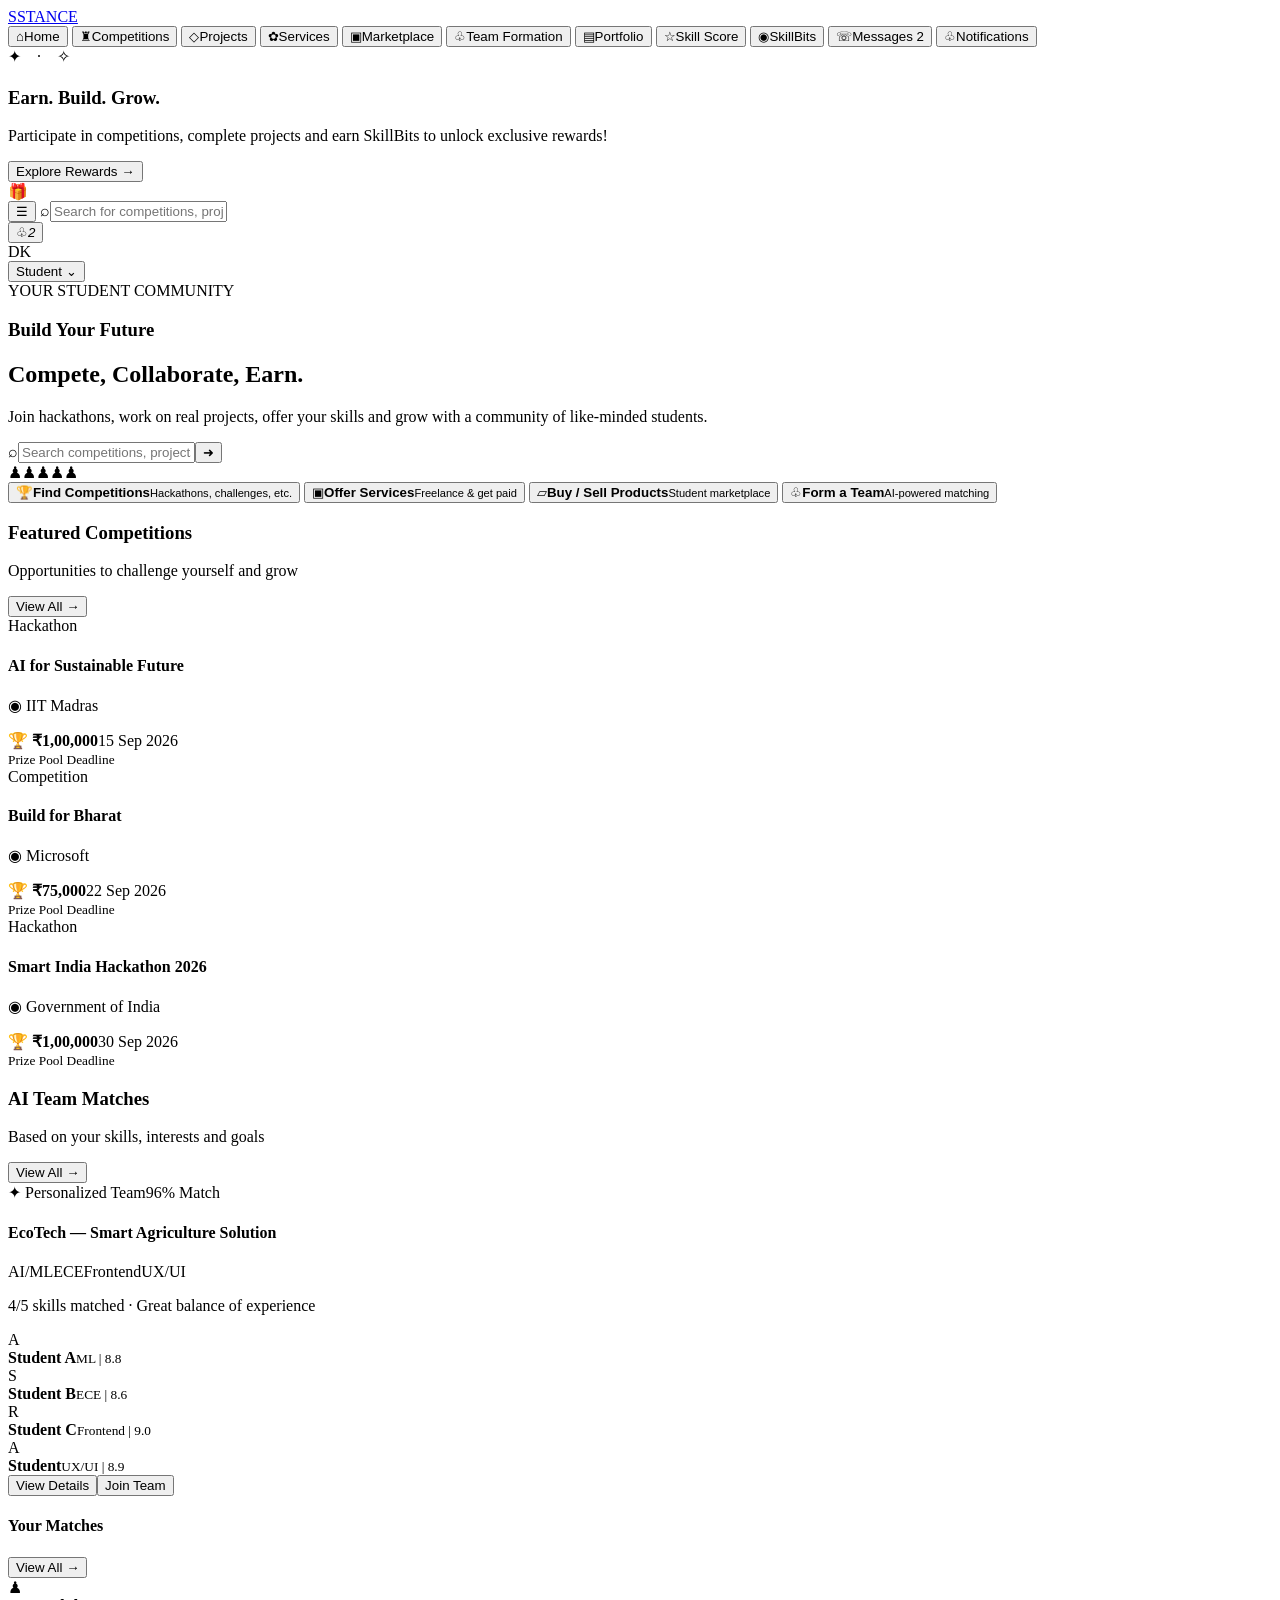
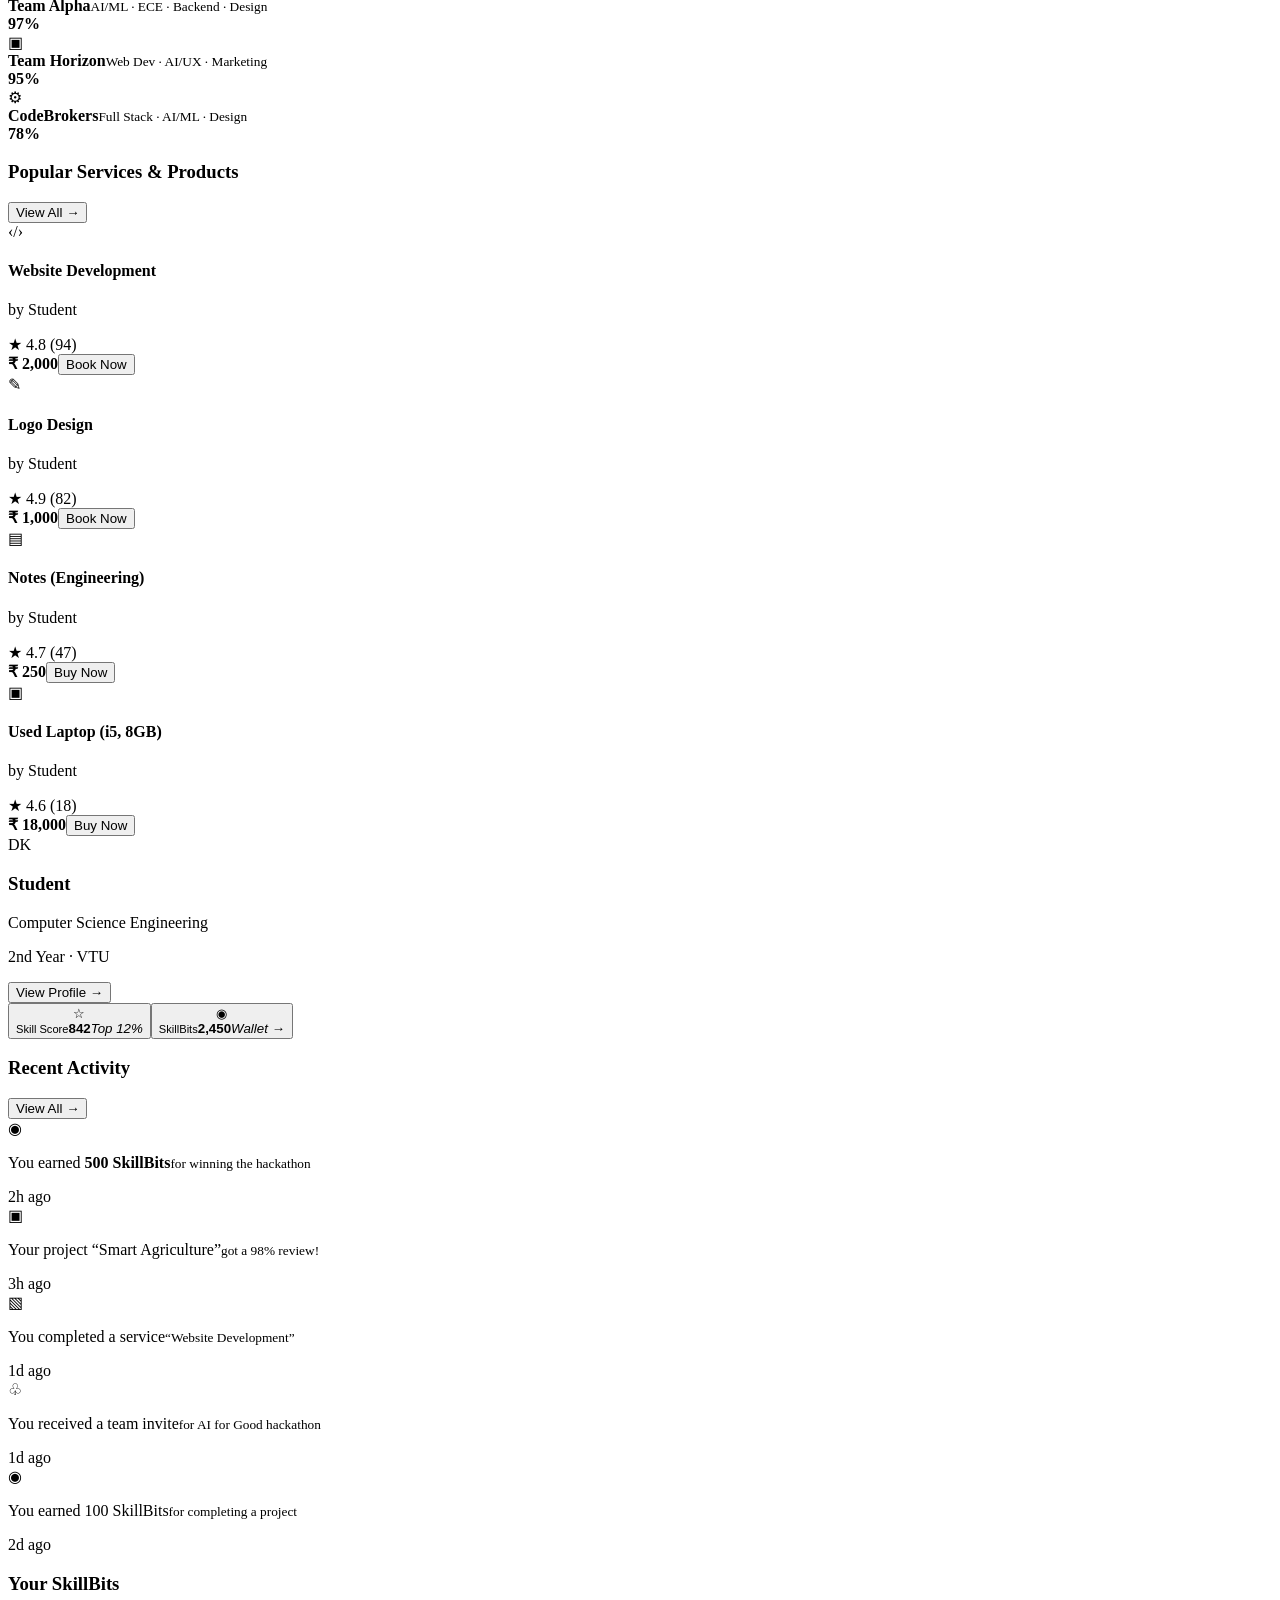
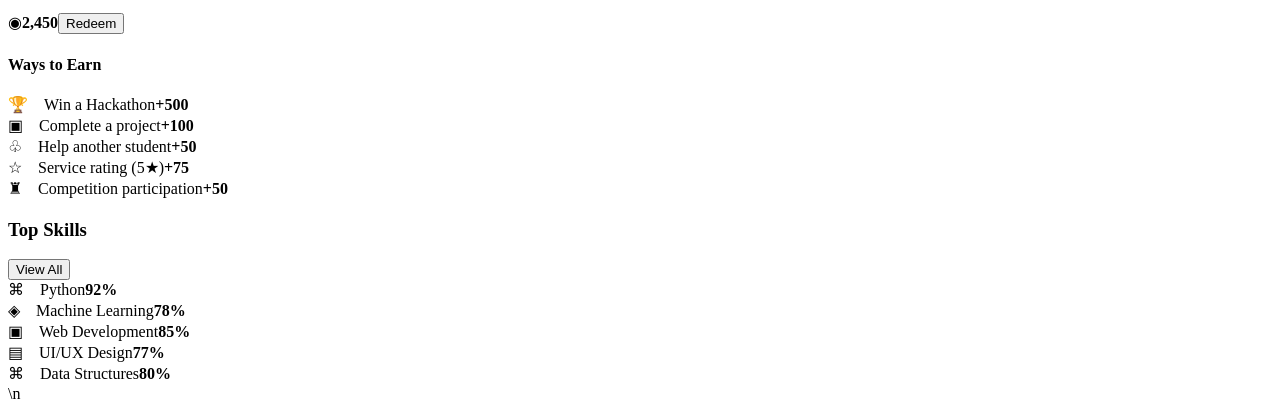
==== public/index.html @ 2050c443 "Add public/index.html" ====
<!doctype html>
<html lang="en">
<head>
<meta charset="utf-8"><meta name="viewport" content="width=device-width,initial-scale=1">
<meta name="theme-color" content="#11101b">
<title>STANCE — Build Your Future</title>
<link rel="stylesheet" href="/styles.css"><link rel="stylesheet" href="/tabs.css">
<link rel="preconnect" href="https://fonts.googleapis.com"><link href="https://fonts.googleapis.com/css2?family=DM+Sans:wght@400;500;600;700;800&display=swap" rel="stylesheet">
</head>
<body>
<div class="app-shell">
<aside class="sidebar">
  <a class="brand" href="#" aria-label="STANCE home"><span class="brand-mark">S</span><span>STANCE</span></a>
  <nav class="nav-list" aria-label="Main navigation">
    <button class="nav-item active" data-page="Home"><span class="nav-icon">⌂</span>Home</button>
    <button class="nav-item" data-page="Competitions"><span class="nav-icon">♜</span>Competitions</button>
    <button class="nav-item" data-page="Projects"><span class="nav-icon">◇</span>Projects</button>
    <button class="nav-item" data-page="Services"><span class="nav-icon">✿</span>Services</button>
    <button class="nav-item" data-page="Marketplace"><span class="nav-icon">▣</span>Marketplace</button>
    <button class="nav-item" data-page="Team Formation"><span class="nav-icon">♧</span>Team Formation</button>
    <button class="nav-item" data-page="Portfolio"><span class="nav-icon">▤</span>Portfolio</button>
    <button class="nav-item" data-page="Skill Score"><span class="nav-icon">☆</span>Skill Score</button>
    <button class="nav-item" data-page="SkillBits"><span class="nav-icon">◉</span>SkillBits</button>
    <button class="nav-item" data-page="Messages"><span class="nav-icon">☏</span>Messages <span class="nav-badge">2</span></button>
    <button class="nav-item" data-page="Notifications"><span class="nav-icon">♧</span>Notifications</button>
  </nav>
  <div class="sidebar-promo"><div class="promo-stars">✦　·　✧</div><h3>Earn. Build. Grow.</h3><p>Participate in competitions, complete projects and earn SkillBits to unlock exclusive rewards!</p><button class="btn btn-white" data-action="rewards">Explore Rewards <span>→</span></button><div class="gift-art">🎁</div></div>
</aside>
<main class="main-area">
<header class="topbar">
  <button class="mobile-menu" aria-label="Toggle navigation">☰</button>
  <label class="top-search"><span>⌕</span><input id="globalSearch" placeholder="Search for competitions, projects, services, or people..." autocomplete="off"></label>
  <div class="top-actions"><button class="icon-button" id="notificationsBtn" aria-label="Notifications">♧<i>2</i></button><div class="mini-avatar">DK</div><button class="profile-menu" id="profileBtn">Student <span>⌄</span></button></div>
</header>
<div class="dashboard">
<section class="content-column">
  <section class="hero">
    <div class="hero-copy"><div class="eyebrow">YOUR STUDENT COMMUNITY</div><h1>Build Your Future</h1><h2>Compete, Collaborate, Earn.</h2><p>Join hackathons, work on real projects, offer your skills and grow with a community of like-minded students.</p>
    <label class="hero-search"><span>⌕</span><input id="heroSearch" placeholder="Search competitions, projects, services..."><button id="heroSearchBtn" aria-label="Search">➜</button></label></div>
    <div class="hero-art" aria-hidden="true"><div class="sun"></div><div class="cityline"></div><div class="students"><span>♟</span><span>♟</span><span>♟</span><span>♟</span><span>♟</span></div></div>
  </section>
  <section class="quick-grid">
    <button class="quick-card" data-page="Competitions"><span class="quick-icon amber">🏆</span><strong>Find Competitions</strong><small>Hackathons, challenges, etc.</small></button>
    <button class="quick-card" data-page="Services"><span class="quick-icon blue">▣</span><strong>Offer Services</strong><small>Freelance &amp; get paid</small></button>
    <button class="quick-card" data-page="Marketplace"><span class="quick-icon pink">▱</span><strong>Buy / Sell Products</strong><small>Student marketplace</small></button>
    <button class="quick-card" data-page="Team Formation"><span class="quick-icon violet">♧</span><strong>Form a Team</strong><small>AI-powered matching</small></button>
  </section>
  <section class="section-block" id="competitions">
    <div class="section-heading"><div><h3>Featured Competitions</h3><p class="section-subtitle">Opportunities to challenge yourself and grow</p></div><button class="text-link" data-page="Competitions">View All →</button></div>
    <div class="competition-grid searchable">
      <article class="competition-card nature"><span class="tag green-tag">Hackathon</span><div class="competition-content"><h4>AI for Sustainable Future</h4><p>◉ IIT Madras</p><div class="competition-meta"><b>🏆 ₹1,00,000</b><span>15 Sep 2026</span></div><small>Prize Pool <span>Deadline</span></small></div></article>
      <article class="competition-card tech"><span class="tag blue-tag">Competition</span><div class="competition-content"><h4>Build for Bharat</h4><p>◉ Microsoft</p><div class="competition-meta"><b>🏆 ₹75,000</b><span>22 Sep 2026</span></div><small>Prize Pool <span>Deadline</span></small></div></article>
      <article class="competition-card india"><span class="tag purple-tag">Hackathon</span><div class="competition-content"><h4>Smart India Hackathon 2026</h4><p>◉ Government of India</p><div class="competition-meta"><b>🏆 ₹1,00,000</b><span>30 Sep 2026</span></div><small>Prize Pool <span>Deadline</span></small></div></article>
    </div>
  </section>
  <section class="section-block">
    <div class="section-heading"><div><h3>AI Team Matches</h3><p class="section-subtitle">Based on your skills, interests and goals</p></div><button class="text-link" data-page="Team Formation">View All →</button></div>
    <div class="team-layout">
      <article class="recommended-card searchable"><div class="recommend-top"><span class="recommend-label">✦ Personalized Team</span><span class="match-pill">96% Match</span></div><h4>EcoTech — Smart Agriculture Solution</h4><div class="skill-tags"><span>AI/ML</span><span>ECE</span><span>Frontend</span><span>UX/UI</span></div><p class="muted tiny">4/5 skills matched · Great balance of experience</p><div class="members"><div class="member"><div class="member-avatar avatar-one">A</div><strong>Student A</strong><small>ML | 8.8</small></div><div class="member"><div class="member-avatar avatar-two">S</div><strong>Student B</strong><small>ECE | 8.6</small></div><div class="member"><div class="member-avatar avatar-three">R</div><strong>Student C</strong><small>Frontend | 9.0</small></div><div class="member"><div class="member-avatar avatar-four">A</div><strong>Student</strong><small>UX/UI | 8.9</small></div></div><div class="card-actions"><button class="btn btn-outline" data-action="details">View Details</button><button class="btn btn-primary" data-action="join">Join Team</button></div></article>
      <article class="matches-card"><div class="mini-heading"><h4>Your Matches</h4><button class="text-link" data-page="Team Formation">View All →</button></div><div class="match-row"><span class="match-icon">♟</span><div><strong>Team Alpha</strong><small>AI/ML · ECE · Backend · Design</small></div><b>97%</b></div><div class="match-row"><span class="match-icon">▣</span><div><strong>Team Horizon</strong><small>Web Dev · AI/UX · Marketing</small></div><b>95%</b></div><div class="match-row"><span class="match-icon">⚙</span><div><strong>CodeBrokers</strong><small>Full Stack · AI/ML · Design</small></div><b>78%</b></div></article>
    </div>
  </section>
  <section class="section-block services-section">
    <div class="section-heading"><div><h3>Popular Services &amp; Products</h3></div><button class="text-link" data-page="Marketplace">View All →</button></div>
    <div class="product-grid searchable">
      <article class="product-card"><span class="product-icon">‹/›</span><div class="product-info"><h4>Website Development</h4><p>by Student</p><div class="rating">★ 4.8 <span>(94)</span></div><div class="product-bottom"><strong>₹ 2,000</strong><button class="small-btn" data-action="book">Book Now</button></div></div></article>
      <article class="product-card"><span class="product-icon">✎</span><div class="product-info"><h4>Logo Design</h4><p>by Student</p><div class="rating">★ 4.9 <span>(82)</span></div><div class="product-bottom"><strong>₹ 1,000</strong><button class="small-btn" data-action="book">Book Now</button></div></div></article>
      <article class="product-card"><span class="product-icon">▤</span><div class="product-info"><h4>Notes (Engineering)</h4><p>by Student</p><div class="rating">★ 4.7 <span>(47)</span></div><div class="product-bottom"><strong>₹ 250</strong><button class="small-btn" data-action="buy">Buy Now</button></div></div></article>
      <article class="product-card"><span class="product-icon">▣</span><div class="product-info"><h4>Used Laptop (i5, 8GB)</h4><p>by Student</p><div class="rating">★ 4.6 <span>(18)</span></div><div class="product-bottom"><strong>₹ 18,000</strong><button class="small-btn" data-action="buy">Buy Now</button></div></div></article>
    </div>
  </section>
</section>
<aside class="right-column">
  <section class="profile-card panel"><div class="profile-main"><div class="profile-avatar">DK</div><div><h3>Student</h3><p>Computer Science Engineering</p><p>2nd Year · VTU</p><button class="text-link" data-action="profile">View Profile →</button></div></div><div class="stats-grid"><button class="stat-box" data-page="Skill Score"><span class="stat-symbol purple">☆</span><div><small>Skill Score</small><strong>842</strong><em>Top 12%</em></div></button><button class="stat-box" data-page="SkillBits"><span class="stat-symbol gold">◉</span><div><small>SkillBits</small><strong>2,450</strong><em>Wallet →</em></div></button></div></section>
  <section class="panel activity-panel"><div class="panel-heading"><h3>Recent Activity</h3><button class="text-link" data-page="Notifications">View All →</button></div><div class="activity-list"><div class="activity-row"><span class="activity-icon gold-bg">◉</span><p>You earned <b>500 SkillBits</b><small>for winning the hackathon</small></p><time>2h ago</time></div><div class="activity-row"><span class="activity-icon green-bg">▣</span><p>Your project “Smart Agriculture”<small>got a 98% review!</small></p><time>3h ago</time></div><div class="activity-row"><span class="activity-icon violet-bg">▧</span><p>You completed a service<small>“Website Development”</small></p><time>1d ago</time></div><div class="activity-row"><span class="activity-icon blue-bg">♧</span><p>You received a team invite<small>for AI for Good hackathon</small></p><time>1d ago</time></div><div class="activity-row"><span class="activity-icon gold-bg">◉</span><p>You earned 100 SkillBits<small>for completing a project</small></p><time>2d ago</time></div></div></section>
  <section class="panel wallet-panel" id="wallet"><div class="panel-heading"><h3>Your SkillBits</h3></div><div class="wallet-total"><span class="coin">◉</span><strong id="walletAmount">2,450</strong><button class="btn btn-primary" data-action="redeem">Redeem</button></div><h4>Ways to Earn</h4><div class="earn-row"><span>🏆　Win a Hackathon</span><b>+500</b></div><div class="earn-row"><span>▣　Complete a project</span><b>+100</b></div><div class="earn-row"><span>♧　Help another student</span><b>+50</b></div><div class="earn-row"><span>☆　Service rating (5★)</span><b>+75</b></div><div class="earn-row"><span>♜　Competition participation</span><b>+50</b></div></section>
  <section class="panel skills-panel"><div class="panel-heading"><h3>Top Skills</h3><button class="text-link" data-page="Skill Score">View All</button></div><div class="skill-bar"><div><span>⌘　Python</span><b>92%</b></div><i><span style="width:92%"></span></i></div><div class="skill-bar"><div><span>◈　Machine Learning</span><b>78%</b></div><i><span style="width:78%"></span></i></div><div class="skill-bar"><div><span>▣　Web Development</span><b>85%</b></div><i><span style="width:85%"></span></i></div><div class="skill-bar"><div><span>▤　UI/UX Design</span><b>77%</b></div><i><span style="width:77%"></span></i></div><div class="skill-bar"><div><span>⌘　Data Structures</span><b>80%</b></div><i><span style="width:80%"></span></i></div></section>
</aside>
</div>
</div>
<div class="toast" id="toast" role="status" aria-live="polite"></div>
<dialog id="profileEditor" class="profile-editor"><form id="profileForm"><div class="dialog-head"><h2>My student profile</h2><button type="button" id="profileClose">✕</button></div><p>Fill in your details. Your profile stays private unless you turn on teammate discovery.</p><label>Display name<input name="display_name" maxlength="80" placeholder="How should STANCE address you?"></label><label>Branch<input name="branch" placeholder="e.g. Computer Science"></label><label>Study year<input name="study_year" placeholder="e.g. 2nd Year"></label><label>Institution<input name="institution" placeholder="College / university"></label><label>About you<textarea name="bio" maxlength="600" placeholder="A short introduction"></textarea></label><label>Skills (comma separated)<input name="skills" placeholder="Python, Web Development, IoT"></label><label>Interests (comma separated)<input name="interests" placeholder="Hackathons, AI, sustainability"></label><label class="discover-toggle"><input type="checkbox" name="discoverable"> Allow my profile to appear in teammate discovery</label><button class="btn btn-primary" type="submit">Save profile</button><p id="profileMsg" role="status"></p></form></dialog>\n<dialog id="actionDialog"><div class="dialog-head"><span class="brand-mark">S</span><button id="closeDialog" aria-label="Close">✕</button></div><h2 id="dialogTitle">Welcome to STANCE</h2><p id="dialogText">Your student journey starts here.</p><button class="btn btn-primary dialog-ok" id="dialogOk">Got it</button></dialog>
<script src="/app.js"></script>
</body></html>
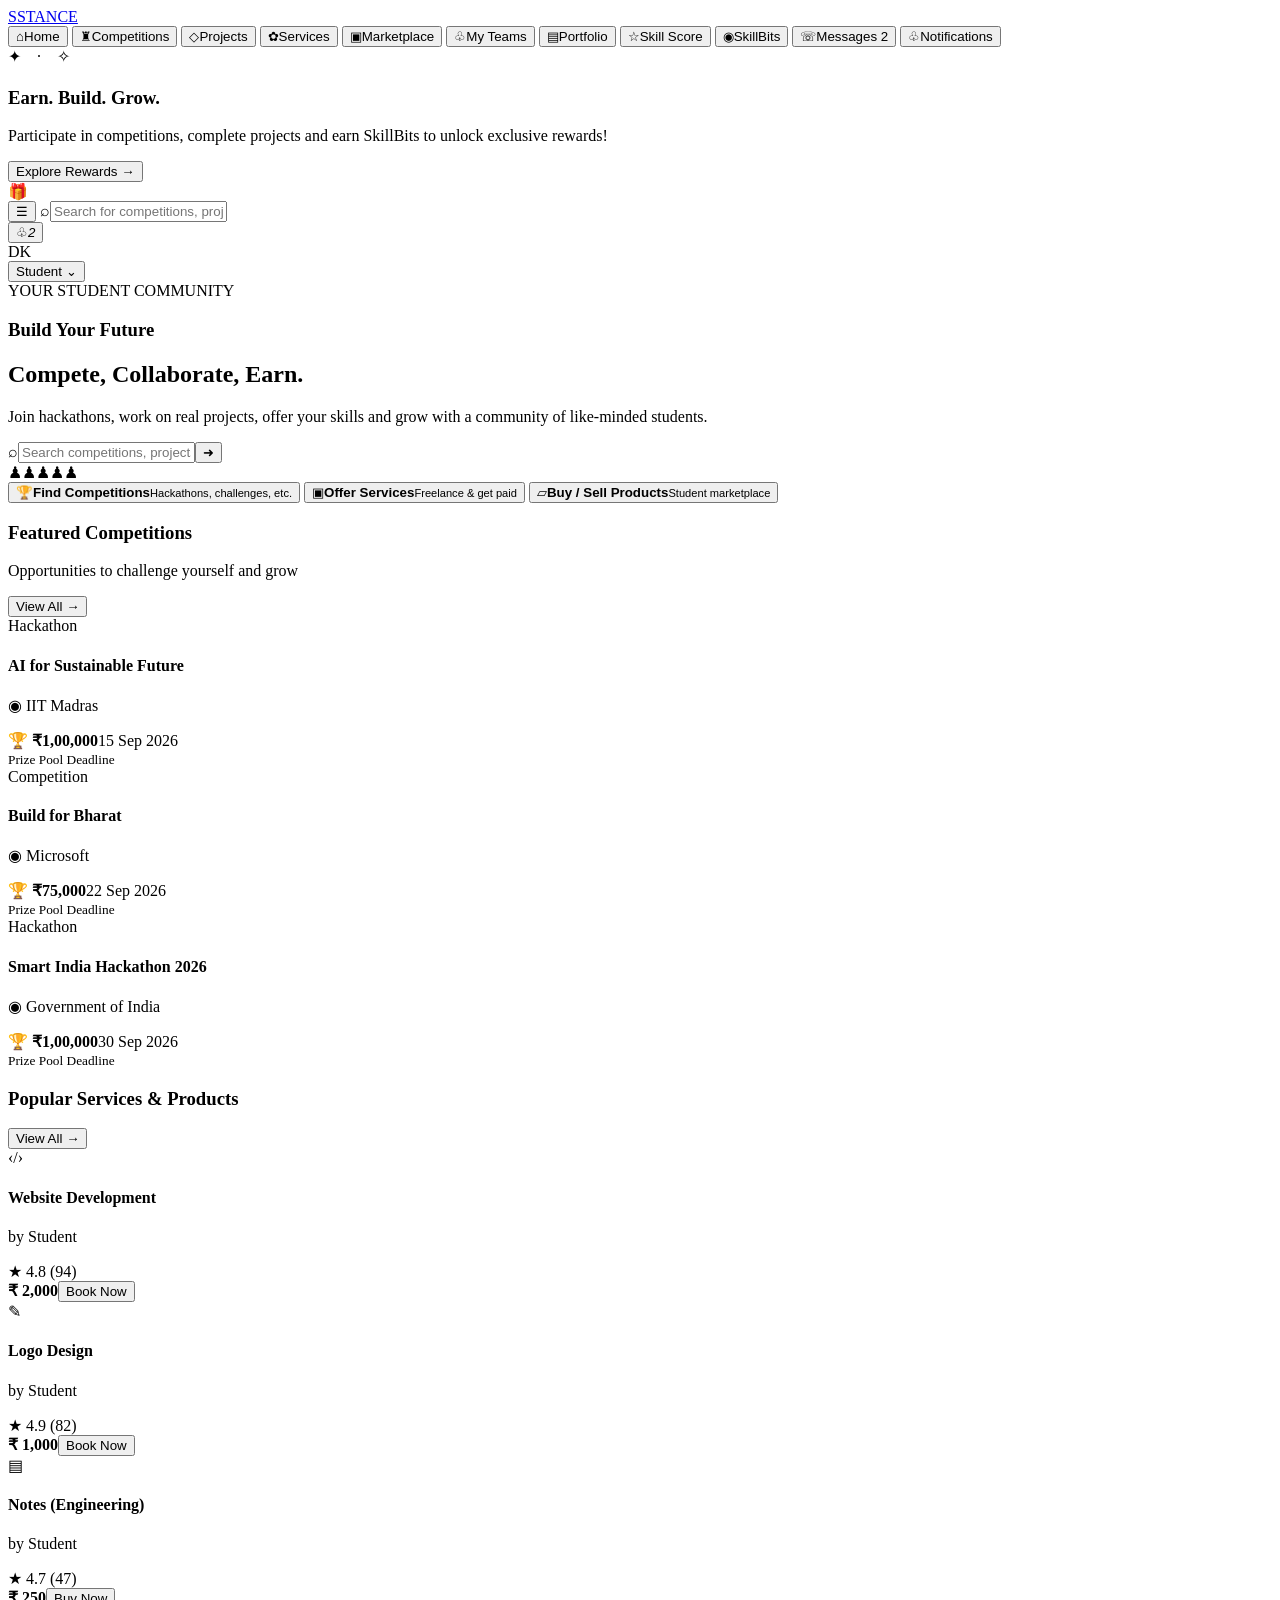
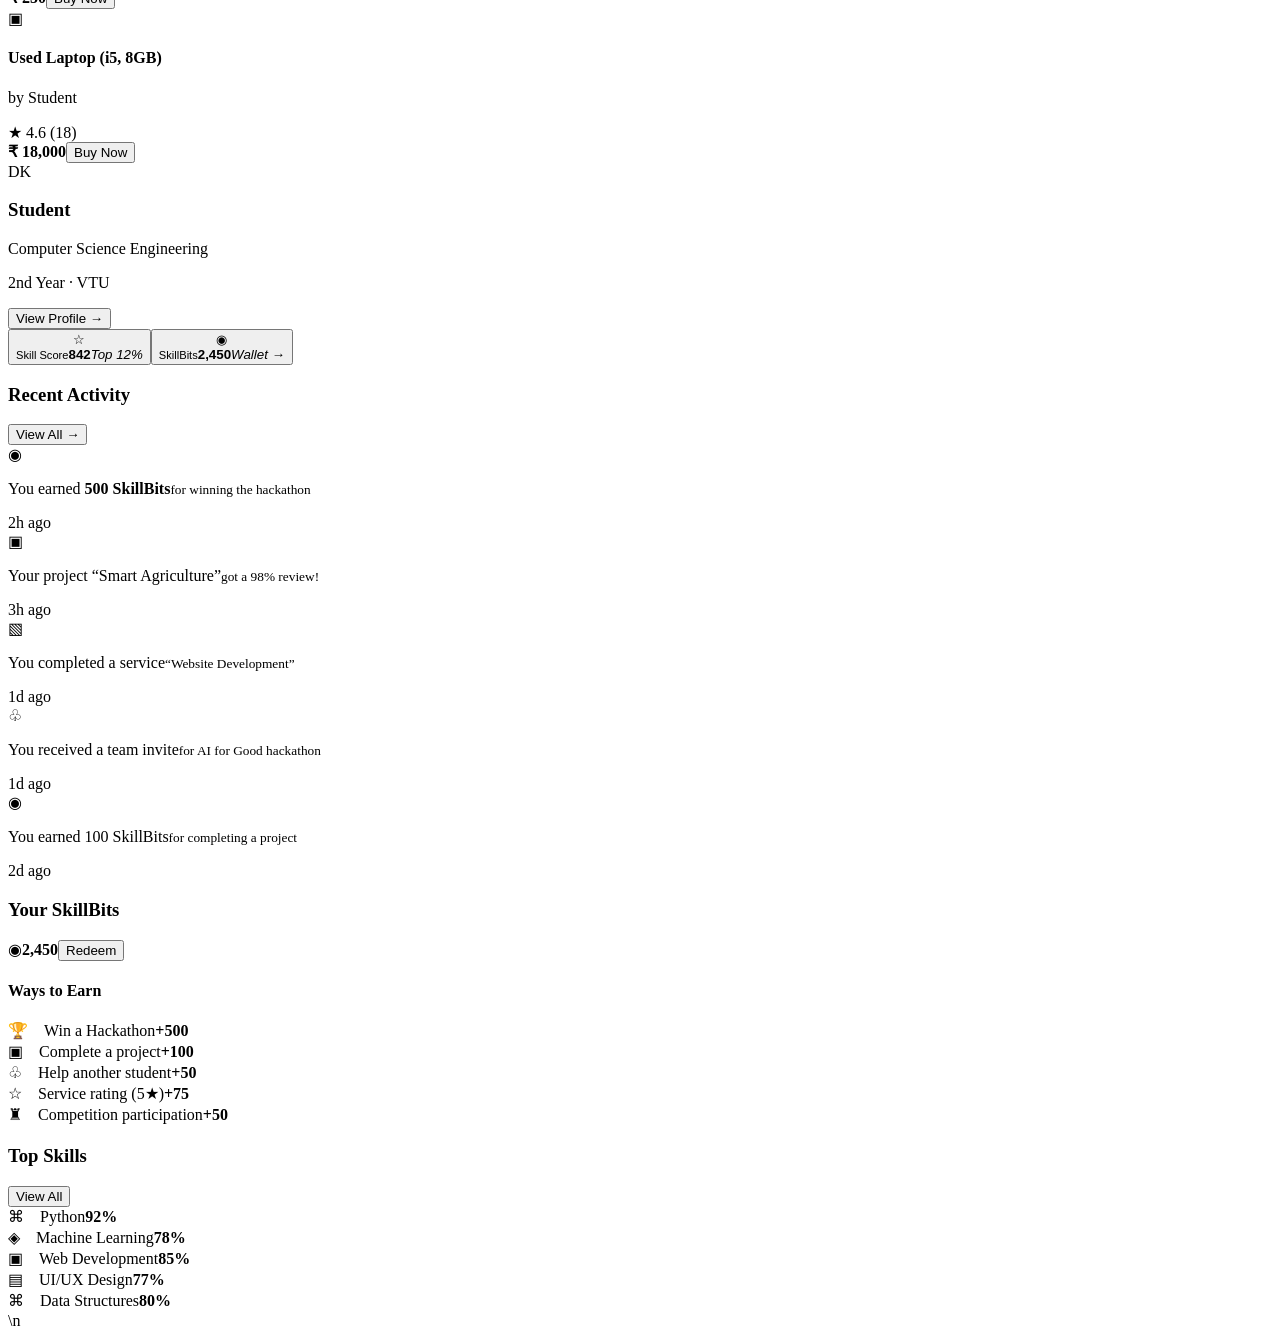
==== commit bbbc82d2: "Sync latest STANCE app updates (v23)" ====
--- a/public/index.html
+++ b/public/index.html
@@ -4,7 +4,7 @@
 <meta charset="utf-8"><meta name="viewport" content="width=device-width,initial-scale=1">
 <meta name="theme-color" content="#11101b">
 <title>STANCE — Build Your Future</title>
-<link rel="stylesheet" href="/styles.css"><link rel="stylesheet" href="/tabs.css">
+<link rel="stylesheet" href="/styles.css"><link rel="stylesheet" href="/tabs.css"><link rel="stylesheet" href="/service-finder.css">
 <link rel="preconnect" href="https://fonts.googleapis.com"><link href="https://fonts.googleapis.com/css2?family=DM+Sans:wght@400;500;600;700;800&display=swap" rel="stylesheet">
 </head>
 <body>
@@ -17,7 +17,7 @@
     <button class="nav-item" data-page="Projects"><span class="nav-icon">◇</span>Projects</button>
     <button class="nav-item" data-page="Services"><span class="nav-icon">✿</span>Services</button>
     <button class="nav-item" data-page="Marketplace"><span class="nav-icon">▣</span>Marketplace</button>
-    <button class="nav-item" data-page="Team Formation"><span class="nav-icon">♧</span>Team Formation</button>
+    <button class="nav-item" data-page="Teams"><span class="nav-icon">♧</span>My Teams</button>
     <button class="nav-item" data-page="Portfolio"><span class="nav-icon">▤</span>Portfolio</button>
     <button class="nav-item" data-page="Skill Score"><span class="nav-icon">☆</span>Skill Score</button>
     <button class="nav-item" data-page="SkillBits"><span class="nav-icon">◉</span>SkillBits</button>
@@ -43,7 +43,6 @@
     <button class="quick-card" data-page="Competitions"><span class="quick-icon amber">🏆</span><strong>Find Competitions</strong><small>Hackathons, challenges, etc.</small></button>
     <button class="quick-card" data-page="Services"><span class="quick-icon blue">▣</span><strong>Offer Services</strong><small>Freelance &amp; get paid</small></button>
     <button class="quick-card" data-page="Marketplace"><span class="quick-icon pink">▱</span><strong>Buy / Sell Products</strong><small>Student marketplace</small></button>
-    <button class="quick-card" data-page="Team Formation"><span class="quick-icon violet">♧</span><strong>Form a Team</strong><small>AI-powered matching</small></button>
   </section>
   <section class="section-block" id="competitions">
     <div class="section-heading"><div><h3>Featured Competitions</h3><p class="section-subtitle">Opportunities to challenge yourself and grow</p></div><button class="text-link" data-page="Competitions">View All →</button></div>
@@ -51,13 +50,6 @@
       <article class="competition-card nature"><span class="tag green-tag">Hackathon</span><div class="competition-content"><h4>AI for Sustainable Future</h4><p>◉ IIT Madras</p><div class="competition-meta"><b>🏆 ₹1,00,000</b><span>15 Sep 2026</span></div><small>Prize Pool <span>Deadline</span></small></div></article>
       <article class="competition-card tech"><span class="tag blue-tag">Competition</span><div class="competition-content"><h4>Build for Bharat</h4><p>◉ Microsoft</p><div class="competition-meta"><b>🏆 ₹75,000</b><span>22 Sep 2026</span></div><small>Prize Pool <span>Deadline</span></small></div></article>
       <article class="competition-card india"><span class="tag purple-tag">Hackathon</span><div class="competition-content"><h4>Smart India Hackathon 2026</h4><p>◉ Government of India</p><div class="competition-meta"><b>🏆 ₹1,00,000</b><span>30 Sep 2026</span></div><small>Prize Pool <span>Deadline</span></small></div></article>
-    </div>
-  </section>
-  <section class="section-block">
-    <div class="section-heading"><div><h3>AI Team Matches</h3><p class="section-subtitle">Based on your skills, interests and goals</p></div><button class="text-link" data-page="Team Formation">View All →</button></div>
-    <div class="team-layout">
-      <article class="recommended-card searchable"><div class="recommend-top"><span class="recommend-label">✦ Personalized Team</span><span class="match-pill">96% Match</span></div><h4>EcoTech — Smart Agriculture Solution</h4><div class="skill-tags"><span>AI/ML</span><span>ECE</span><span>Frontend</span><span>UX/UI</span></div><p class="muted tiny">4/5 skills matched · Great balance of experience</p><div class="members"><div class="member"><div class="member-avatar avatar-one">A</div><strong>Student A</strong><small>ML | 8.8</small></div><div class="member"><div class="member-avatar avatar-two">S</div><strong>Student B</strong><small>ECE | 8.6</small></div><div class="member"><div class="member-avatar avatar-three">R</div><strong>Student C</strong><small>Frontend | 9.0</small></div><div class="member"><div class="member-avatar avatar-four">A</div><strong>Student</strong><small>UX/UI | 8.9</small></div></div><div class="card-actions"><button class="btn btn-outline" data-action="details">View Details</button><button class="btn btn-primary" data-action="join">Join Team</button></div></article>
-      <article class="matches-card"><div class="mini-heading"><h4>Your Matches</h4><button class="text-link" data-page="Team Formation">View All →</button></div><div class="match-row"><span class="match-icon">♟</span><div><strong>Team Alpha</strong><small>AI/ML · ECE · Backend · Design</small></div><b>97%</b></div><div class="match-row"><span class="match-icon">▣</span><div><strong>Team Horizon</strong><small>Web Dev · AI/UX · Marketing</small></div><b>95%</b></div><div class="match-row"><span class="match-icon">⚙</span><div><strong>CodeBrokers</strong><small>Full Stack · AI/ML · Design</small></div><b>78%</b></div></article>
     </div>
   </section>
   <section class="section-block services-section">
